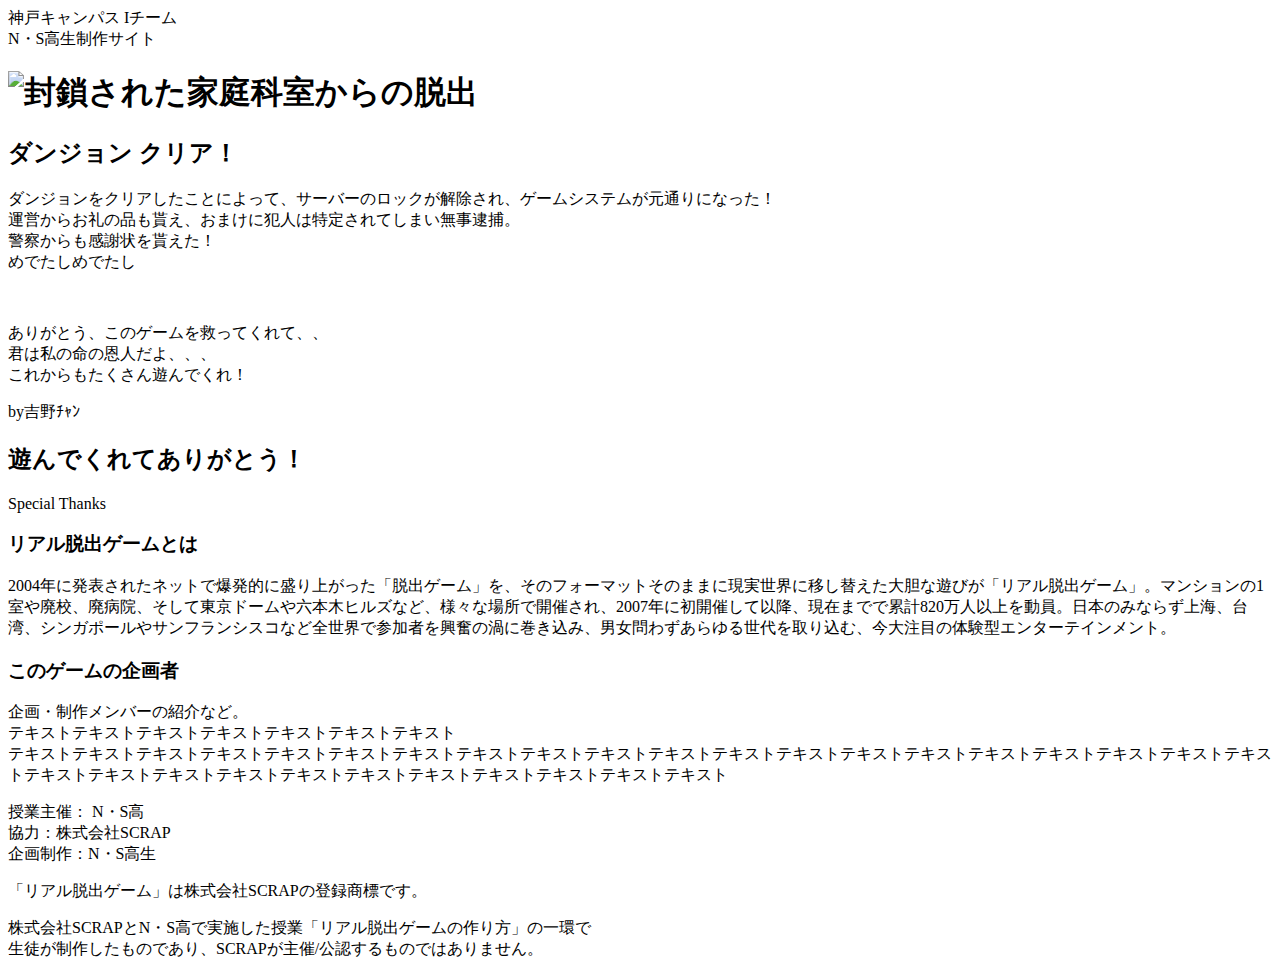
==== final.html @ 4b6b1b51 "Update final.html" ====
<!DOCTYPE html>
<html lang="ja">
<head>
  <meta charset="UTF-8">
  <meta http-equiv="X-UA-Compatible" content="IE=edge">
  <meta name="viewport" content="width=device-width, initial-scale=1.0">
  <title>ハッキングされたダンジョンからの脱出</title>
  <link rel="stylesheet" href="assets/css/normalize.css">
  <link rel="stylesheet" href="assets/css/style.css">
  <link rel="preconnect" href="https://fonts.googleapis.com">
<link rel="preconnect" href="https://fonts.gstatic.com" crossorigin>
<link href="https://fonts.googleapis.com/css2?family=DotGothic16&display=swap" rel="stylesheet">
</head>
<body>
  <header class="header">
    <div class="container">
      <!-- <div class="header__logo"><img src="assets/images/logo.svg" alt="チームロゴ"></div> -->
      <div class="header__logo">神戸キャンパス Iチーム</div>
      <div class="header__name">N・S高生制作サイト</div>
    </div>
  </header>
  <main class="main final-page">
    <!-- タイトルエリア　ここから -->
    <h1 class="main-title"><img src="assets/images/main-image.png" alt="封鎖された家庭科室からの脱出"></h1>
    <!-- タイトルエリア　ここまで -->
    <section class="section">
      <div class="container">
        <div class="box bg-color--subcolor">
          <h2 class="section-title--border">ダンジョン クリア！</h2>
          <p class="text-center">ダンジョンをクリアしたことによって、サーバーのロックが解除され、ゲームシステムが元通りになった！<br>
          運営からお礼の品も貰え、おまけに犯人は特定されてしまい無事逮捕。<br>
          警察からも感謝状を貰えた！<br>
          めでたしめでたし
          </p>
        </div>
      </div>
    </section>
    <section class="section">
      <div class="container">
          <figure class="image__container">
             <img src="assets/images/stage.png" alt="">
          </figure>

<!--  YouTube貼り付け
            <div class="youtube__container">
              <div class="youtube">
                <iframe width="560" height="315" src="https://www.youtube.com/embed/IRyJe-0Uie0?controls=0" title="YouTube video player" frameborder="0" allow="accelerometer; autoplay; clipboard-write; encrypted-media; gyroscope; picture-in-picture" allowfullscreen></iframe>
              </div>
            </div>
Youtube貼り付けここまで-->
          
      </div>
         
        <p class="text-center">ありがとう、このゲームを救ってくれて、、<br>
          君は私の命の恩人だよ、、、<br>
          これからもたくさん遊んでくれ！</p>
        <p class="text-center">by吉野ﾁｬﾝ</p>
      </div>
    </section>
    <section class="section bg-color--keycolor">
      <div class="container">
        <h2 class="section-title">遊んでくれてありがとう！</h2>
        <p class="font-eng text-center">Special Thanks</p>
        <div class="row">
          <div class="column">
            <div class="card">
              <h3 class="card__title">リアル脱出ゲームとは</h3>
              <p class="card__content">2004年に発表されたネットで爆発的に盛り上がった「脱出ゲーム」を、そのフォーマットそのままに現実世界に移し替えた大胆な遊びが「リアル脱出ゲーム」。マンションの1室や廃校、廃病院、そして東京ドームや六本木ヒルズなど、様々な場所で開催され、2007年に初開催して以降、現在までで累計820万人以上を動員。日本のみならず上海、台湾、シンガポールやサンフランシスコなど全世界で参加者を興奮の渦に巻き込み、男女問わずあらゆる世代を取り込む、今大注目の体験型エンターテインメント。</p>
            </div>
          </div>
          <div class="column">
            <div class="card">
              <h3 class="card__title">このゲームの企画者</h3>
              <p class="card__content">企画・制作メンバーの紹介など。<br>
                テキストテキストテキストテキストテキストテキストテキスト<br>
                テキストテキストテキストテキストテキストテキストテキストテキストテキストテキストテキストテキストテキストテキストテキストテキストテキストテキストテキストテキストテキストテキストテキストテキストテキストテキストテキストテキストテキストテキストテキスト</p>
            </div>
          </div>
        </div>
      </div>
    </section>
  </main>
  <footer class="footer section bg-color--gray">
    <div class="container">
        <p class="text-center">授業主催： N・S高<br>協力：株式会社SCRAP<br>企画制作：N・S高生</p>
        <p class="text-center">「リアル脱出ゲーム」は株式会社SCRAPの登録商標です。</p>
        <p class="text-center">株式会社SCRAPとN・S高で実施した授業「リアル脱出ゲームの作り方」の一環で<br>生徒が制作したものであり、SCRAPが主催/公認するものではありません。</p>
    </div>
  </footer>
</body>
</html>
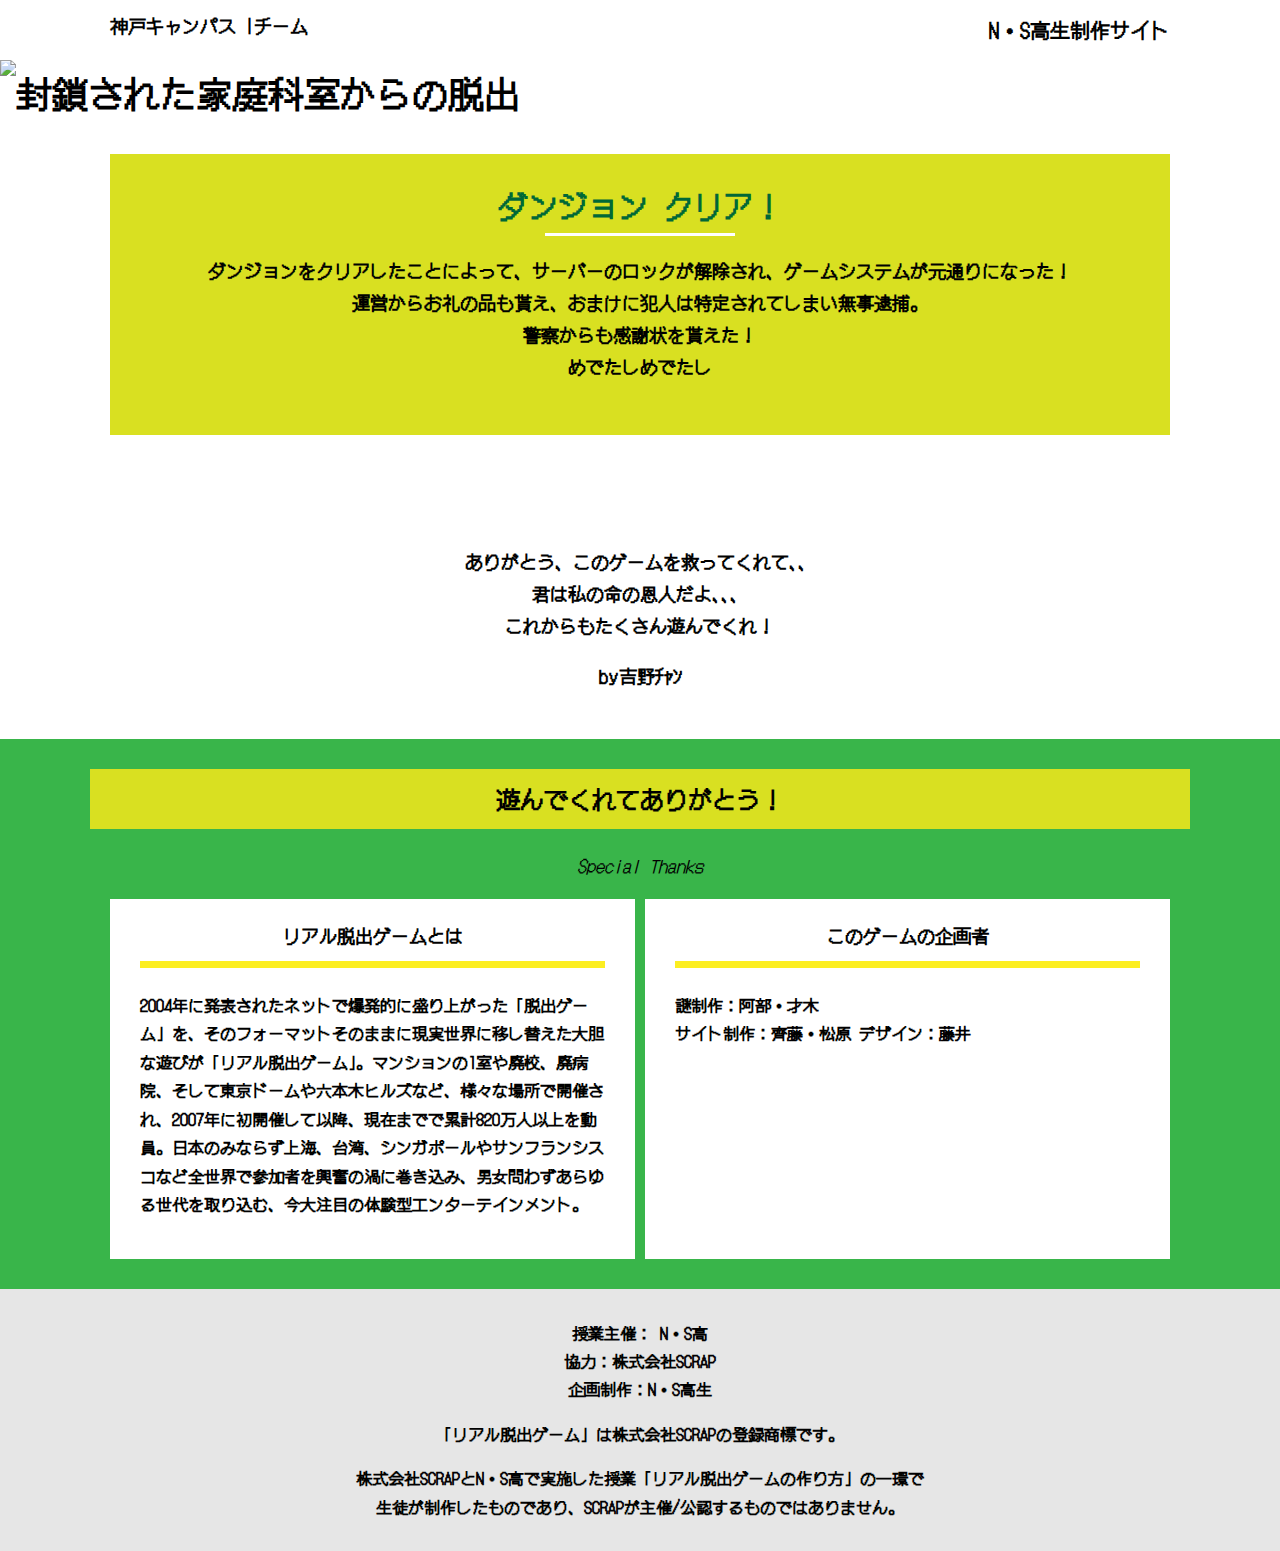
==== commit deab8337: "Update final.html" ====
--- a/final.html
+++ b/final.html
@@ -71,9 +71,10 @@
           <div class="column">
             <div class="card">
               <h3 class="card__title">このゲームの企画者</h3>
-              <p class="card__content">企画・制作メンバーの紹介など。<br>
-                テキストテキストテキストテキストテキストテキストテキスト<br>
-                テキストテキストテキストテキストテキストテキストテキストテキストテキストテキストテキストテキストテキストテキストテキストテキストテキストテキストテキストテキストテキストテキストテキストテキストテキストテキストテキストテキストテキストテキストテキスト</p>
+              <p class="card__content">謎制作：阿部・才木<br>
+              サイト制作：齊藤・松原
+              デザイン：藤井
+                </p>
             </div>
           </div>
         </div>
--- a/assets/css/style.css
+++ b/assets/css/style.css
@@ -0,0 +1,513 @@
+@charset "UTF-8";
+/****************************
+ * 共通CSSのテンプレートです。
+*****************************/
+*,
+*::before,
+*::after {
+  -webkit-box-sizing: border-box;
+          box-sizing: border-box;
+}
+
+html {
+  font-size: 18px;
+  -webkit-box-sizing: border-box;
+          box-sizing: border-box;
+}
+
+body {
+  overflow-x: hidden;
+  /* font-family: "游ゴシック体", "Yu Gothic", YuGothic, "ヒラギノ角ゴ Pro", "Hiragino Kaku Gothic Pro", "メイリオ", "Meiryo", sans-serif; */
+  font-family: 'DotGothic16', sans-serif;
+  font-size: 18px;
+  line-height: 1.77778;
+  font-weight: bold;
+  text-decoration: none;
+  border: none;
+  list-style: none;
+  color: #000;
+  margin: 0;
+}
+
+img {
+  width: 100%;
+}
+
+figure {
+  margin: 0;
+}
+
+figcaption {
+  margin-top: 30px;
+  font-size: 14px;
+}
+
+@media screen and (max-width: 767px) {
+  figcaption {
+    font-size: 13px;
+  }
+}
+
+input[type=text] {
+  font-size: 18px;
+  border: none;
+  padding: 25px 35px;
+  display: block;
+  margin: 0 auto;
+  max-width: 580px;
+  width: 100%;
+}
+
+::-webkit-input-placeholder {
+  color: #999;
+}
+
+:-ms-input-placeholder {
+  color: #999;
+}
+
+::-ms-input-placeholder {
+  color: #999;
+}
+
+::placeholder {
+  color: #999;
+}
+
+button {
+  cursor: pointer;
+  display: block;
+  border: none;
+  margin: 0 auto;
+  background-color: #006837;
+  color: #fff;
+  width: 287px;
+  height: 55px;
+}
+
+/*******************
+* Layout
+*******************/
+.section {
+  padding-top: 30px;
+  padding-bottom: 30px;
+}
+
+.section--clear {
+  /* ステージクリア画面 */
+  position: fixed;
+  display: none;
+  /* 読み込み時に一瞬表示されるのを防ぐ */
+  -webkit-box-pack: center;
+      -ms-flex-pack: center;
+          justify-content: center;
+  -webkit-box-align: center;
+      -ms-flex-align: center;
+          align-items: center;
+  top: 0;
+  bottom: 0;
+  left: 0;
+  right: 0;
+  z-index: 200;
+}
+
+.section--clear.isClear {
+  display: -webkit-box;
+  display: -ms-flexbox;
+  display: flex;
+}
+
+.container {
+  width: 1100px;
+  padding-left: 20px;
+  padding-right: 20px;
+  margin: 0 auto;
+}
+
+@media screen and (max-width: 1100px) {
+  .container {
+    width: calc(100% - 40px);
+  }
+}
+
+.row {
+  display: -webkit-box;
+  display: -ms-flexbox;
+  display: flex;
+  -ms-flex-line-pack: stretch;
+      align-content: stretch;
+  gap: 10px;
+}
+
+.row + .row {
+  margin-top: 20px;
+}
+
+.column {
+  width: 100%;
+}
+
+.card {
+  background-color: #fff;
+  margin-bottom: 20px;
+  height: 100%;
+}
+
+.card__title {
+  font-size: 18px;
+  text-align: center;
+  margin: 0;
+  padding: 20px 30px;
+  position: relative;
+  cursor: pointer;
+}
+
+.card__content {
+  -webkit-transition: all 0.3s;
+  transition: all 0.3s;
+  font-size: 16px;
+  padding: 20px 30px;
+  margin: 0;
+  position: relative;
+}
+
+.card__content::before {
+  display: block;
+  content: '';
+  width: calc(100% - 60px);
+  height: 7px;
+  background-color: #fcee21;
+  position: absolute;
+  top: -10px;
+  left: 30px;
+}
+
+.hint-page .card {
+  height: auto;
+}
+
+.hint-page .card__content {
+  display: none;
+  text-align: center;
+}
+
+.hint-page .card__arrow {
+  position: absolute;
+  top: calc(50% - 12px);
+  right: 45px;
+  -webkit-transform: rotate(90deg);
+          transform: rotate(90deg);
+  -webkit-transition: all 0.3s;
+  transition: all 0.3s;
+  fill: #009245;
+  width: 12px;
+  height: 24px;
+}
+
+.hint-page .card.is-open .card__content {
+  display: block;
+}
+
+.hint-page .card.is-open .card__arrow {
+  -webkit-transform: rotate(-90deg);
+          transform: rotate(-90deg);
+}
+
+.box {
+  padding: 35px 30px;
+}
+
+.youtube {
+  position: relative;
+  width: 100%;
+  padding-top: 56.25%;
+}
+
+.youtube iframe {
+  position: absolute;
+  top: 0;
+  left: 0;
+  width: 100%;
+  height: 100%;
+}
+
+.youtube__container {
+  max-width: 800px;
+  margin: 0 auto;
+}
+
+/*********************
+* Color
+*********************/
+.bg-color--keycolor {
+  background-color: #39b54a;
+}
+
+.bg-color--subcolor {
+  background-color: #d9e021;
+}
+
+.bg-color--gray {
+  background-color: #e6e6e6;
+}
+
+/*********************
+* title
+**********************/
+.main-title {
+  margin: 0;
+}
+
+.sub-title {
+  text-align: center;
+  font-size: 18px;
+  line-height: 1.66667;
+}
+
+.sub-title__bg {
+  background-color: #fcee21;
+  padding-left: 1rem;
+  padding-right: 1rem;
+}
+
+.section-title {
+  font-size: 24px;
+  line-height: 1.75;
+  text-align: center;
+  padding: 9px 20px;
+  background-color: #d9e021;
+  margin: 0 -20px 20px -20px;
+}
+
+.section-title__stage {
+  display: inline-block;
+  margin-right: 2rem;
+}
+
+.section-title--keycolorlight {
+  background-color: #8cc63f;
+}
+
+.section-title--keycolorlight .section-title__stage {
+  color: #fff;
+}
+
+.section-title--keycolor {
+  background-color: #39b54a;
+}
+
+.section-title--story {
+  width: 330px;
+  margin: 0 auto 20px;
+}
+
+.section-title--border {
+  position: relative;
+  font-size: 30px;
+  text-align: center;
+  line-height: 1.06667;
+  margin: 0;
+  padding-bottom: 15px;
+  color: #006837;
+}
+
+.section-title--border::after {
+  position: absolute;
+  bottom: 0;
+  left: calc(50% - 95px);
+  display: block;
+  content: '';
+  background-color: #fff;
+  height: 2.6px;
+  width: 190px;
+}
+
+/******************
+* text
+******************/
+.font-eng {
+  font-style: italic;
+  font-weight: normal;
+}
+
+/*************************
+* Button
+*************************/
+.btn {
+  display: block;
+  text-decoration: none;
+  cursor: pointer;
+  background-color: #006837;
+  color: #fff;
+  font-size: 24px;
+  line-height: 1.54167;
+  text-align: center;
+  padding: 11.5px;
+  width: calc(100% - 40px);
+  max-width: 700px;
+  margin: 10px auto;
+  position: relative;
+}
+
+.btn:hover {
+  opacity: 0.7;
+}
+
+.btn__arrow {
+  position: absolute;
+  top: calc(50% - 12px);
+  right: 15px;
+  fill: #fff;
+  width: 12px;
+  height: 24px;
+}
+
+/****************
+* header
+*****************/
+.header {
+  background-color: #fff;
+  height: 60px;
+}
+
+.header .container {
+  display: -webkit-box;
+  display: -ms-flexbox;
+  display: flex;
+  -webkit-box-pack: justify;
+      -ms-flex-pack: justify;
+          justify-content: space-between;
+  -webkit-box-align: center;
+      -ms-flex-align: center;
+          align-items: center;
+  height: 100%;
+}
+
+.header__logo {
+  width: 330px;
+  height: 42px;
+}
+
+.header__name {
+  font-size: 20px;
+  line-height: 1.1;
+}
+
+.footer {
+  font-size: 16px;
+}
+
+.footer p:first-child {
+  margin-top: 0;
+}
+
+.footer p:last-child {
+  margin-bottom: 0;
+}
+
+/********************
+* main
+********************/
+.story__note {
+  margin: 0;
+}
+
+.story__note__outer {
+  width: 860px;
+  display: -webkit-box;
+  display: -ms-flexbox;
+  display: flex;
+  padding: 20px;
+  margin: 20px auto;
+  -webkit-box-pack: center;
+      -ms-flex-pack: center;
+          justify-content: center;
+}
+
+@media screen and (max-width: 940px) {
+  .story__note__outer {
+    width: 100%;
+  }
+}
+
+.stage-column__container + .stage-column__container {
+  border-top: 2px solid #fff;
+}
+
+.answer {
+  font-size: 18px;
+  margin-bottom: 20px;
+  line-height: 80px;
+  word-spacing: 20px;
+}
+
+.err-message {
+  color: #c1272d;
+  font-size: 18px;
+  text-align: center;
+}
+
+.link-hint {
+  text-align: center;
+  display: block;
+  margin-top: 20px;
+}
+
+.clear-message {
+  background-color: #d9e021;
+  padding: 30px 30px 60px;
+  position: relative;
+}
+
+.clear-message__title {
+  position: relative;
+  display: block;
+  text-align: center;
+  color: #006837;
+  font-size: 30px;
+  padding-bottom: 10px;
+  margin-bottom: 35px;
+}
+
+.clear-message__title::after {
+  content: '';
+  position: absolute;
+  display: block;
+  width: 183px;
+  height: 2px;
+  background-color: #fff;
+  bottom: 0;
+  left: calc(50% - (183px/2));
+}
+
+.clear-message__content {
+  text-align: center;
+}
+
+.clear-message__btn {
+  position: absolute;
+  bottom: -30px;
+  left: calc(50% - 144px);
+  width: 288px;
+  margin: 0;
+}
+
+/********************
+* Utility
+********************/
+.text-center {
+  text-align: center;
+}
+
+.text-left {
+  text-align: left;
+}
+
+.text-right {
+  text-align: right;
+}
+
+.hidden {
+  display: none;
+}
+/*# sourceMappingURL=style.css.map */
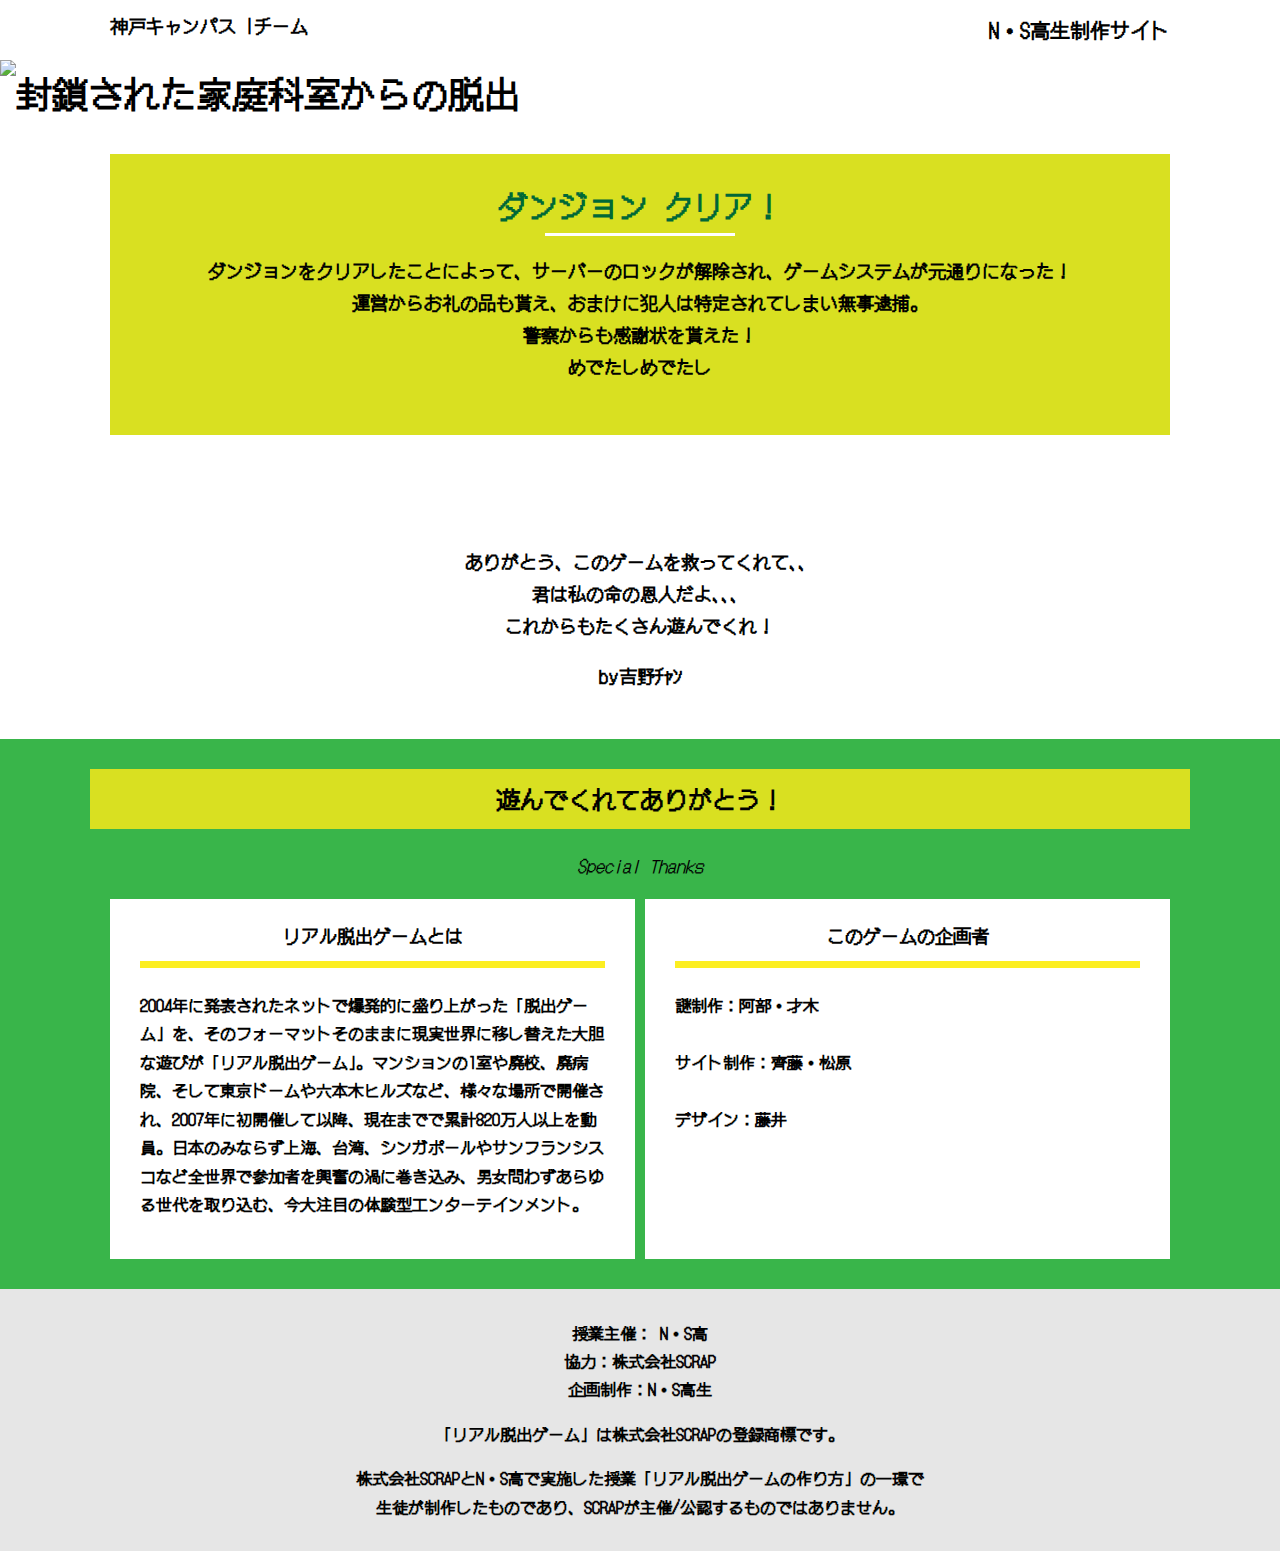
==== commit 43e4c8b9: "Update final.html" ====
--- a/final.html
+++ b/final.html
@@ -71,8 +71,8 @@
           <div class="column">
             <div class="card">
               <h3 class="card__title">このゲームの企画者</h3>
-              <p class="card__content">謎制作：阿部・才木<br>
-              サイト制作：齊藤・松原
+              <p class="card__content">謎制作：阿部・才木<br><br>
+              サイト制作：齊藤・松原<br><br>
               デザイン：藤井
                 </p>
             </div>
@@ -88,5 +88,6 @@
         <p class="text-center">株式会社SCRAPとN・S高で実施した授業「リアル脱出ゲームの作り方」の一環で<br>生徒が制作したものであり、SCRAPが主催/公認するものではありません。</p>
     </div>
   </footer>
+
 </body>
 </html>
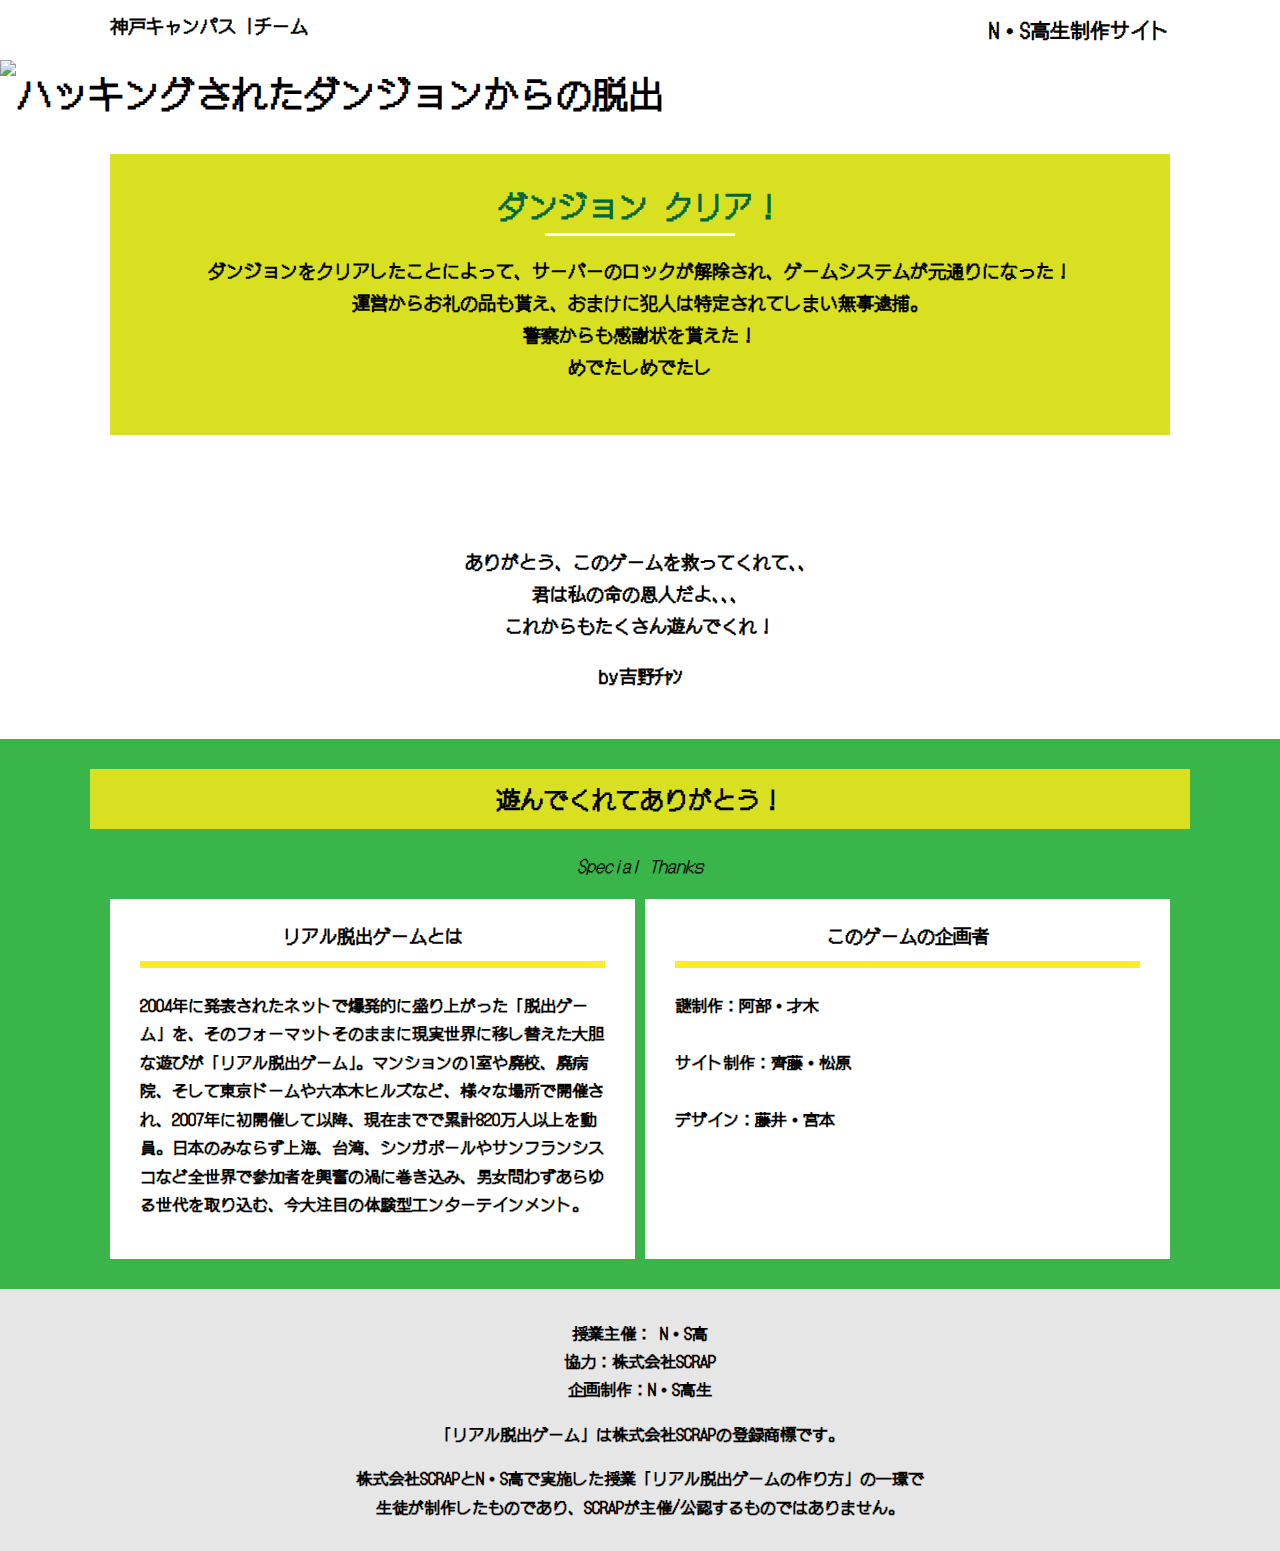
==== commit bcb1ed32: "Update final.html" ====
--- a/final.html
+++ b/final.html
@@ -21,7 +21,7 @@
   </header>
   <main class="main final-page">
     <!-- タイトルエリア　ここから -->
-    <h1 class="main-title"><img src="assets/images/main-image.png" alt="封鎖された家庭科室からの脱出"></h1>
+    <h1 class="main-title"><img src="assets/images/ミニタイトル.png" alt="ハッキングされたダンジョンからの脱出"></h1>
     <!-- タイトルエリア　ここまで -->
     <section class="section">
       <div class="container">
@@ -73,7 +73,7 @@
               <h3 class="card__title">このゲームの企画者</h3>
               <p class="card__content">謎制作：阿部・才木<br><br>
               サイト制作：齊藤・松原<br><br>
-              デザイン：藤井
+              デザイン：藤井・宮本
                 </p>
             </div>
           </div>
